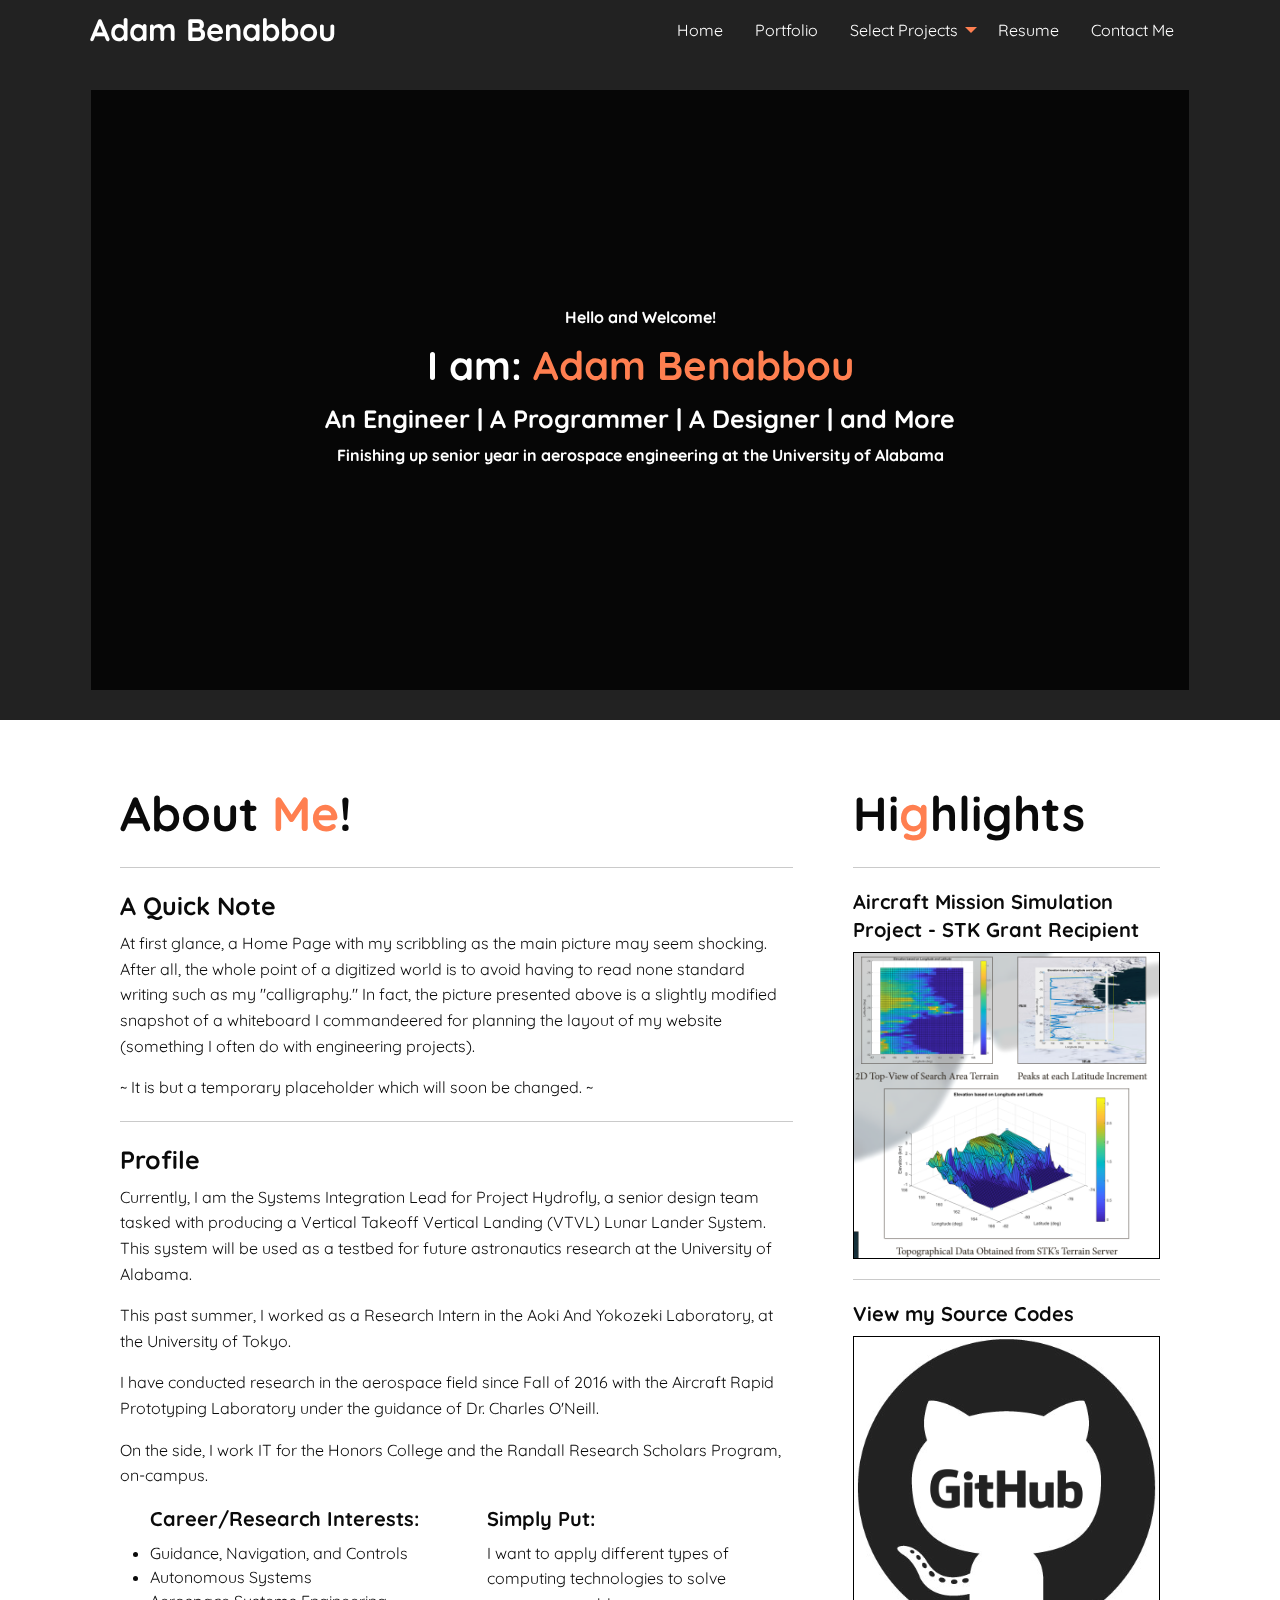
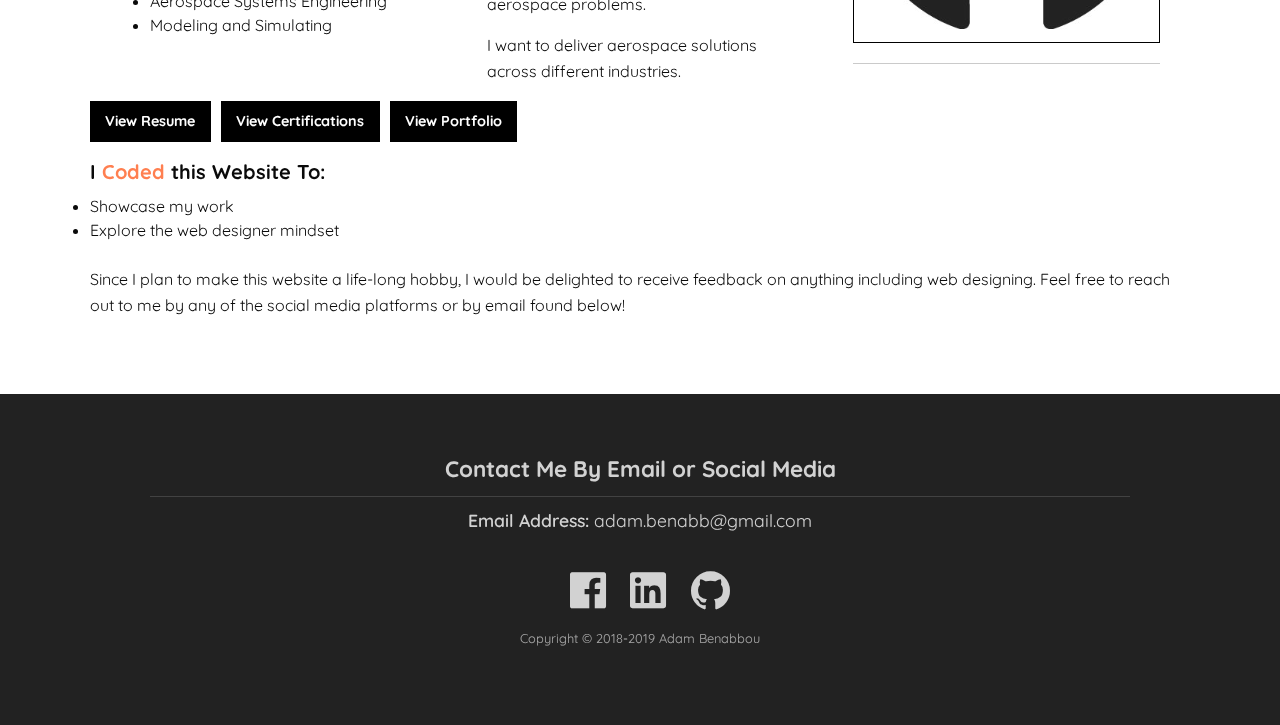
==== index.html @ 2b166dac "Update index.html" ====
<!doctype html>
<html class="no-js" lang="en" dir="ltr">
  <head>
    <meta charset="utf-8">
    <meta http-equiv="x-ua-compatible" content="ie=edge">
    <meta name="viewport" content="width=device-width, initial-scale=1.0">
	
	<meta name="description" content="Adam Benabbou's Personal Website adam-benabbou.com">
	<meta name="keywords" content="Aerospace, Engineering, Portfolio, Programming, Alabama, Tuscaloosa, Graduate">
	<meta name="author" content="Aerospace Engineering">
    <title>Adam Benabbou</title>
    <link href='https://fonts.googleapis.com/css?family=Quicksand' rel='stylesheet' type='text/css'>
    <link rel="stylesheet" type="text/css" href="foundation-icons/foundation-icons.css">
    <link rel="stylesheet" href="css/foundation.css">
    <link rel="stylesheet" href="css/app.css">

    <!-- Global site tag (gtag.js) - Google Analytics -->
    <script async src="https://www.googletagmanager.com/gtag/js?id=UA-131546509-1"></script>
    <script>
      window.dataLayer = window.dataLayer || [];
      function gtag(){dataLayer.push(arguments);}
      gtag('js', new Date());

      gtag('config', 'UA-131546509-1');
    </script>
  </head>
  
  <body>
    <div class="off-canvas-wrapper">
      <div class="off-canvas-wrapper-inner" data-off-canvas-wrapper>
      
        <div class="off-canvas position-left" id="mobile-menu" data-off-canvas>
          <p>Menu</p>
          <ul>
            <li><a href="index.html">Home</a></li>
            <!-- <li><a href="#">Blog</a></li> -->
            <li><a href="portfolio.html">Portfolio</a></li>
			<li><a href="projects.html">Select Project</a></li>
            <li><a href="Adam_Benabbou_Website.pdf">Resume</a></li>
            <li><a href="contact_me.html">Contact Me</a></li>  
          </ul>
        </div>
  
        <!-- Mobile Navigation -->
        
        <div class="off-canvas-content" data-off-canvas-content>
          <div class="title-bar grid-x show-for-small-only">
            <div class="title-bar-left">
              <button class="menu-icon" type="button" data-open="mobile-menu"></button>
              <span class="title-bar-title">Menu</span>
            </div>
          </div>
            
        <!-- Desktop Navigation -->
          <nav class="top-bar nav-desktop">
            <div class="wrap grid-x">
              <div class="top-bar-left">
                <h3 class="site-logo">Adam Benabbou</h3>
              </div>
              <div class="top-bar-right">
                <ul class="dropdown menu menu-desktop" data-dropdown-menu>
                  <li><a href="index.html">Home</a></li>
                  <!-- <li><a href="#">Blog</a></li> -->
                  <li><a href="portfolio.html">Portfolio</a></li>
                  <li><a href="projects.html">Select Projects</a>
                  <ul class="menu submenu">
	                     <li><a href="projects-STK.html">AGI EAP Competition</a></li>
	                     <li><a href="projects-TodaiResearch.html">Research in Tokyo</a></li>
                       <li><a href="projects.html">See More </a><li>
	                </ul>
                  </li>
                  <li><a href="Adam_Benabbou_Website.pdf">Resume</a></li>
                  <li><a href="contact_me.html">Contact Me</a></li>  
                </ul>
              </div>
            </div>  
          </nav>
          
          <!-- Hero Section -->
          
          <section class="hero">
            <div class="top-layer">
            <div class="wrap grid-x">
            

              <div class="cell"> <!-- I had to put the buttons in a div since they would go on the side of the paragraph -->
                <div style="background-color:rgba(0,0,0,0.8); min-height:100%; width:100%;">
                  <div class="display-table" style="height:600px; width:100%;">
                  <div class="va-align">
                  <h6>Hello and Welcome!</h6>
                  <h2>I am: <span> Adam Benabbou </span> </h2>
                <h4> <a href="projects.html">An Engineer</a> | <a href="https://github.com/AdamBen7">A Programmer</a> | <a href="portfolio.html">A Designer</a> | and <a href="#temporarymore">More</a> </h4>
                <h6> Finishing up senior year in aerospace engineering at the University of Alabama</h6>
                  </div>
                  </div>
                </div>
              <!--
                <a href="#" class="button">Learn More </a>
                <a href="#" class="button success">Contact Me </a>
                -->
              </div>
            </div>
            </div>
          </section> <!-- Hero is a made-up class -->
          
          <!-- Main Content -->
          <section class="main">
            <div class="wrap grid-x">
              <div class="cell small-12 medium-8">
                <h1> About <span>Me</span>!</h1>
                <hr>
                <h4> A Quick Note </h4>
                <p>At first glance, a Home Page with my scribbling as the main picture may seem shocking.
                After all, the whole point of a digitized world is to avoid having to read none standard 
                writing such as my "calligraphy." In fact, the picture presented above is a slightly 
                modified snapshot of a whiteboard I commandeered for planning the layout of my 
                website (something I often do with engineering projects).</p>
                <p> ~ It is but a temporary placeholder which will soon be changed. ~ </p>
                <hr>
                <h4>Profile </h4>
                <p>Currently, I am the Systems Integration Lead for Project Hydrofly, a senior design team tasked with 
                  producing a Vertical Takeoff Vertical Landing (VTVL) Lunar Lander System. This system will be used as a testbed for 
                  future astronautics research at the University of Alabama. </p>
                <p> This past summer, I worked as a Research Intern in the Aoki And Yokozeki Laboratory, at the University of Tokyo.</p>
                <p>I have conducted research in the aerospace field since Fall of 2016 with the Aircraft Rapid Prototyping Laboratory
                under the guidance of Dr. Charles O'Neill. </p>  
                <p>On the side, I work IT for the Honors College and the Randall Research Scholars Program, on-campus. </p>  
                
                <div class="grid-x">
                  <div class="cell medium-6">
                  <h5>Career/Research Interests:</h5>
                  <li> Guidance, Navigation, and Controls</li>
                  <li> Autonomous Systems</li>
                  <li> Aerospace Systems Engineering</li>
                  <li> Modeling and Simulating</li>
                  </div>
                
                  <div class="cell medium-6">
                    <h5>Simply Put:</h5>
                    <p> I want to apply different types of computing technologies to solve aerospace problems.</p>
                    <p> I want to deliver aerospace solutions across different industries.</p>
                  </div>
                </div>
              </div>
              <div class="cell small-12 medium-4">
                <h1>Hi<span>g</span>hlights</h1>
                <hr>
                <h5>Aircraft Mission Simulation Project - STK Grant Recipient </h5>
                <a href="projects-STK.html"><img src="img/stk_project.png"></img></a>
                <hr>
                <h5>View my Source Codes</h5>
                <a href="https://github.com/AdamBen7"><img src="img/github.png"></img></a>
                <hr>
              </div>
            </div>
            
            <div class="wrap grid-x">
              </br>
              <a class="button" href="Adam_Benabbou_Website.pdf">View Resume </a>
              <a class="button" href="certifications.html">View Certifications </a>
              <a class="button" href="portfolio.html">View Portfolio </a>
              <!-- <a class="button" href="#">View Honors/Awards </a> -->
            </div>
            <div class="wrap">
              <h5>I <span>Coded </span> this Website To: </h5>
              <li> Showcase my work</li>
              <li> Explore the web designer mindset</li>
              <p></br>Since I plan to make this website a life-long hobby, I would be delighted to receive feedback on anything including 
              web designing. Feel free to reach out to me by any of the social media platforms or by email found below! </p>
            </div>
          </section>
          
          
          <!-- Footer Section -->
          <footer class="wrap">
            <div class="wrap" id="temporarymore">
              <h4> Contact Me By Email or Social Media</h4>
              <hr>
              <a href="mailto:adam.benabb@gmail.com"><span> Email Address: </span>adam.benabb@gmail.com</a>
            </div>	

                <div class="footer-social">
                    <a href="https://www.facebook.com/adam.benabbou"><i class="fi fi-social-facebook"></i></a>
                    <a href="https://www.linkedin.com/in/adambenabbou/"><i class="fi fi-social-linkedin"></i> </a>
                    <a href="https://github.com/AdamBen7"><i class="fi fi-social-github"></i></a>
                </div>
                <div><p>Copyright © 2018-2019 Adam Benabbou</p></div>

          </footer>
        </div>
      </div>
    </div>
    <script src="js/vendor/jquery.js"></script>
    <script src="js/vendor/what-input.js"></script>
    <script src="js/vendor/foundation.js"></script>
    <script src="js/app.js"></script>
  </body>
</html>
---- css/app.css ----
/* General */
* {
  outline: none;
  font-family: Quicksand;

}
h1, h2, h3, h4, h5, h6 {
    font-family: Quicksand;
}
img {
   border:1px solid black;
}
a img {
   border:1px solid black;
}
html {
  scroll-behavior: smooth;
}

.main .projects img{
   border:1px solid black;
}

.button{
  background-color:black;
  color:white;
  font-weight:bold;
  margin-right:10px;
}
.button:hover{
  background-color:black;
  color: #FF7F50;
  font-weight:bold;
}

.dropdown.menu > li.is-dropdown-submenu-parent > a{
  border-color: #FF7F50 transparent transparent;
  color: white;
}
.dropdown.menu > li.is-dropdown-submenu-parent > a:hover{
  border-color: #FF7F50 transparent transparent;
  color: white;
}
.dropdown.menu > li.is-dropdown-submenu-parent > a::after{
  border-color: #FF7F50 transparent transparent;
  color: #FF7F50;
}

.wrap {
  width: 90%; 
  max-width: 1100px;
  margin: 0 auto; /*autocenters*/
  
}

.off-canvas-wrapper{
  background-color: #222;
}

.display-table{
  display:table;
}
.va-align {
  display: table-cell;
  vertical-align: middle;
}

/* Added this whole place*/
.submenu li{
	background-color:#222;
	color: rgba(255,255,255,0.6);	
}

.is-dropdown-submenu {
	border: 0;
}

.dropdown.menu > li > a {
padding-bottom: 0;	
padding-top:0;
}

.dropdown .is-dropdown-submenu a{
	padding: 0;
	display:block;
}
/*up to here*/

/* Nav - Mobile*/
.title-bar {
  background-color:#222;
  height: 60px;
}

#mobile-menu {
  background-color:#222;
  padding: 10px;
}

#mobile-menu li {
  list-style: none;
}

#mobile-menu a{
  color: rgba(255,255,255,0.6);
  font-weight: bold;
  line-height:2;
}
#mobile-menu a:hover{
  color: rgba(255,255,255,0.8);
  font-weight: bold;
  line-height:2;
}

/* Nav - Desktop */
.nav-desktop{
    background-color:#222;
    min-height: 60px;
    padding: 0;
    /*background-image: url("../img/cfpattern.png");*/
}
.nav-desktop h3{
  margin:0;
}

.site-logo {
  color:white;
  line-height:60px;
}

.nav-desktop .menu-desktop{
  line-height:60px;
  background-color: transparent;
}

.nav-desktop a {
  display: inline-block;
  line-height:60px;
  padding-top: 0;
  padding-bottom:0;
  color: white;
}

.nav-desktop a:hover{
  background-color: rgba(255,255,255, 0.15);
  text-decoration: underline;
}


/*If Clicking action's state gets annoying with hover*/
.nav-desktop .menu a:active{
  border-left: solid 1px;
  border-right: solid 1px;
}


/* Hero */
.hero {
  background: url("../img/WhiteboardWebsitev2.png") no-repeat center center;
  -webkit-background-size: cover;
  -moz-background-size:cover;
  -o-background-size: cover;
  min-height: 600px;
  color: #fff;
  padding:30px;
  text-align: center;
  background-position: bottom center;
  background-attachment:fixed;
}

.hero h1,
.hero p{
  color: rgba(255,255,255, 1);
  max-width:70%;
  background-color: rgba(0,0,0,0.5)
}

.hero a{
  color: rgba(255,255,255, 1);
}
.hero a:hover{
  color: #FF7F50;
  text-decoration:underline;
}
.hero span{
  color:#FF7F50;
  font-weight: bold;
}

/* Main Section*/
.main{
    padding: 60px 0px;
    background-color: rgba(255,255,255,1);
}
.main .cell{
 padding: 0px 30px; 
}

.main h1, h2, h3, h4, h5, h6 {
  font-weight: bold;
}
.main span{
  color: #FF7F50;
}

/* Footer */
footer { 
  background-color: #222;
  padding: 60px 0px;
  text-align:center;

}

footer h4{
  color: rgba(255, 255, 255, .8);
  font-size: 1.4em;
}
footer hr{
  border-color: rgba(255, 255, 255, .15);
  margin: 10px 5px;
}
footer a{
  color: rgba(255, 255, 255, .8);
  font-size: 1.1em;
  display:inline;
}
footer p{
  display: block; /*each anchor takes a full row */
  color: rgba(255, 255, 255, .6);
  font-size: .8em;
}
footer a span{ /*Reason why we used span*/
  font-weight: 600;
  color: rgba(255, 255, 255, .8);
  font-size:1em;
}

footer a:hover{
  color: #FF7F50;
}

.footer-social {
text-align:center; /*added recently */
padding-top: 20px;
}

.footer-social i {
    color: rgba(255, 255, 255, .8);
    margin-left: 20px;
    font-size: 50px;
}

.footer-social i:hover {
    color: #FF7F50;;
}



/* Media Query */

@media(max-width: 639px){
  .nav-desktop{
    display:none;
  }
}

@media(max-width: 875px){
  .hero h1,
  .hero p{
    width: 100%;
  }
}
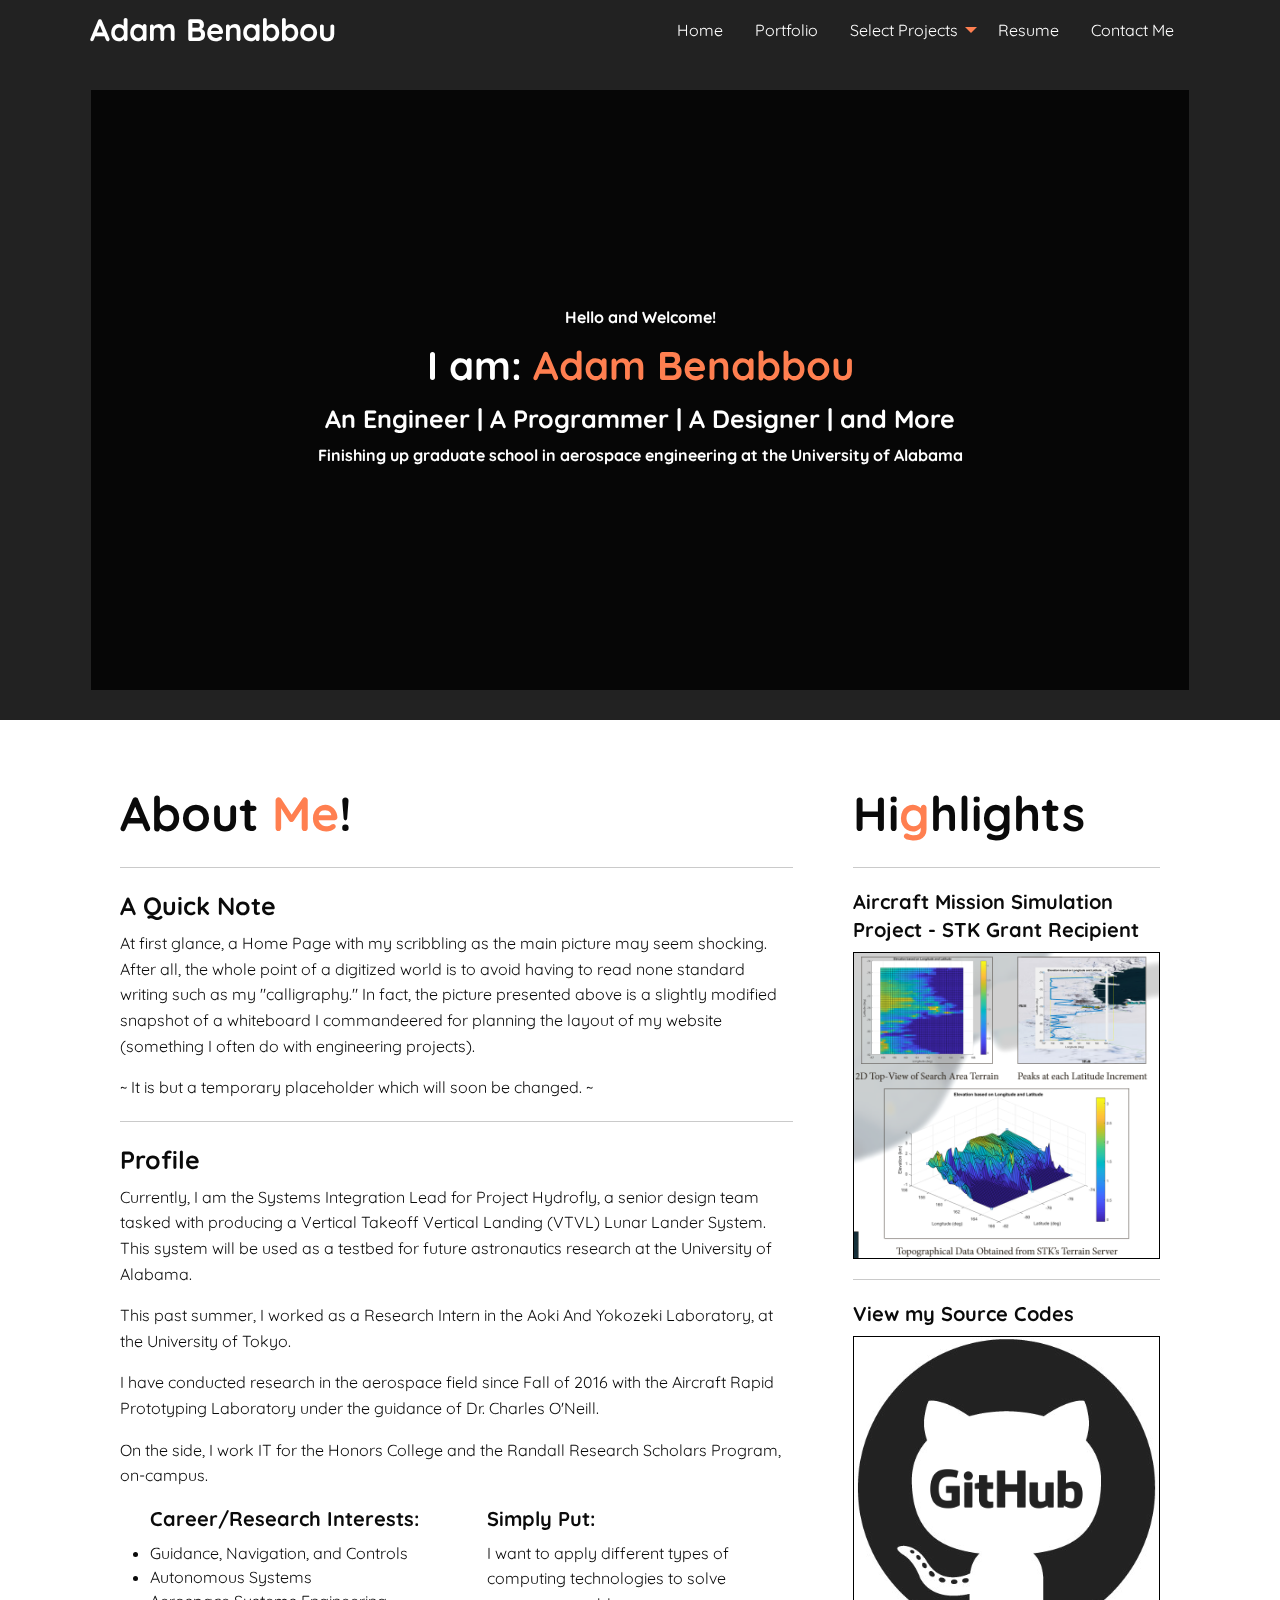
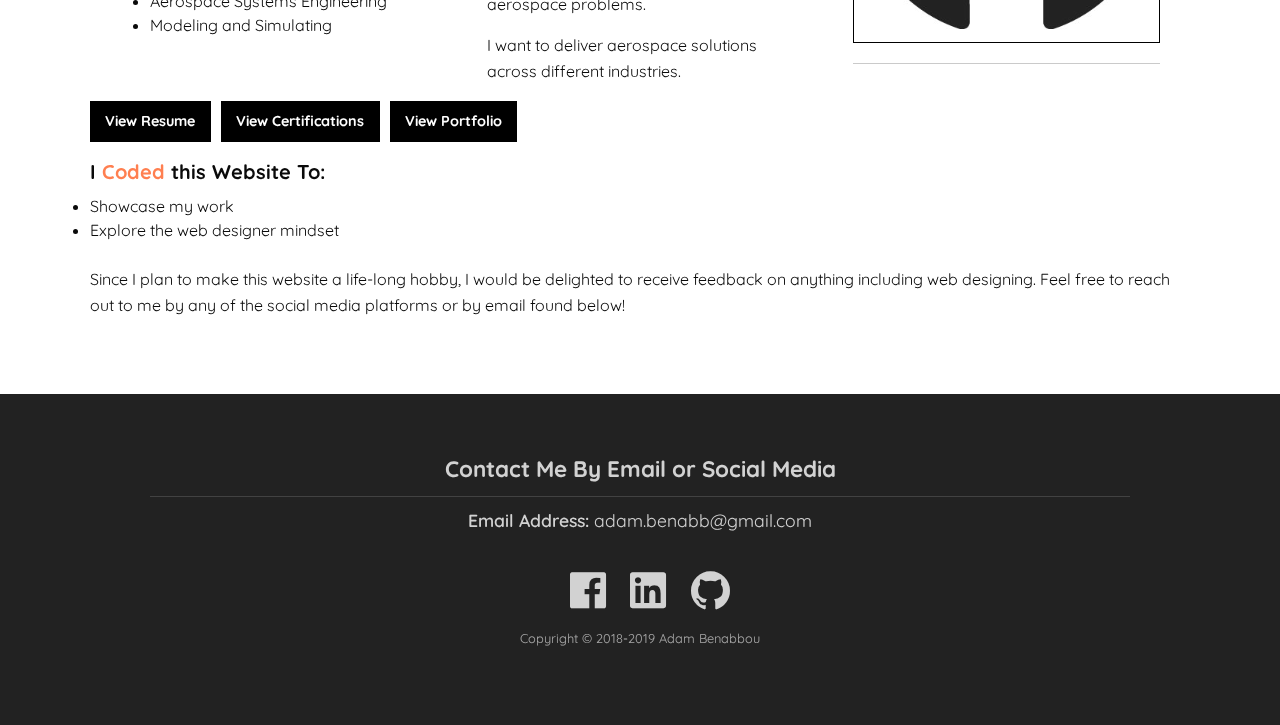
==== commit 172c2f09: "Updated Resume" ====
--- a/index.html
+++ b/index.html
@@ -90,7 +90,7 @@
                   <h6>Hello and Welcome!</h6>
                   <h2>I am: <span> Adam Benabbou </span> </h2>
                 <h4> <a href="projects.html">An Engineer</a> | <a href="https://github.com/AdamBen7">A Programmer</a> | <a href="portfolio.html">A Designer</a> | and <a href="#temporarymore">More</a> </h4>
-                <h6> Finishing up senior year in aerospace engineering at the University of Alabama</h6>
+                <h6> Finishing up graduate school in aerospace engineering at the University of Alabama</h6>
                   </div>
                   </div>
                 </div>
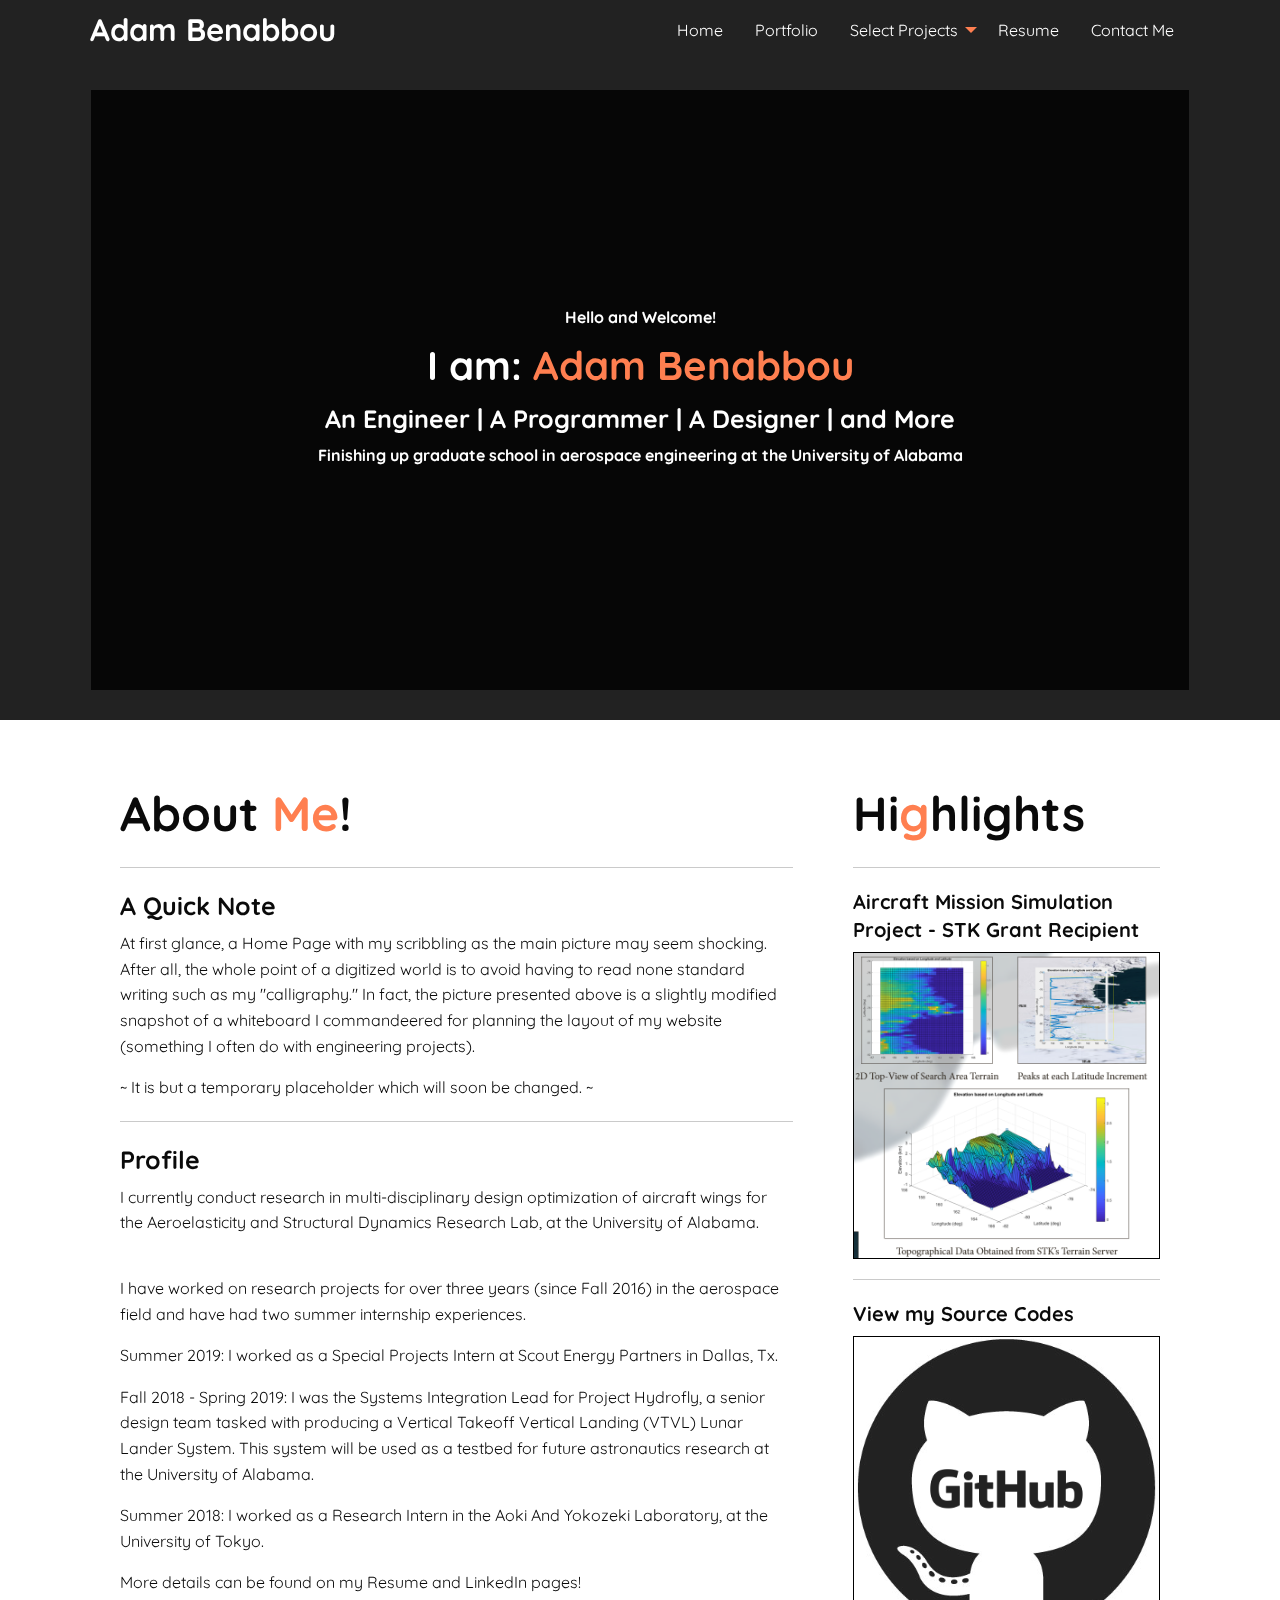
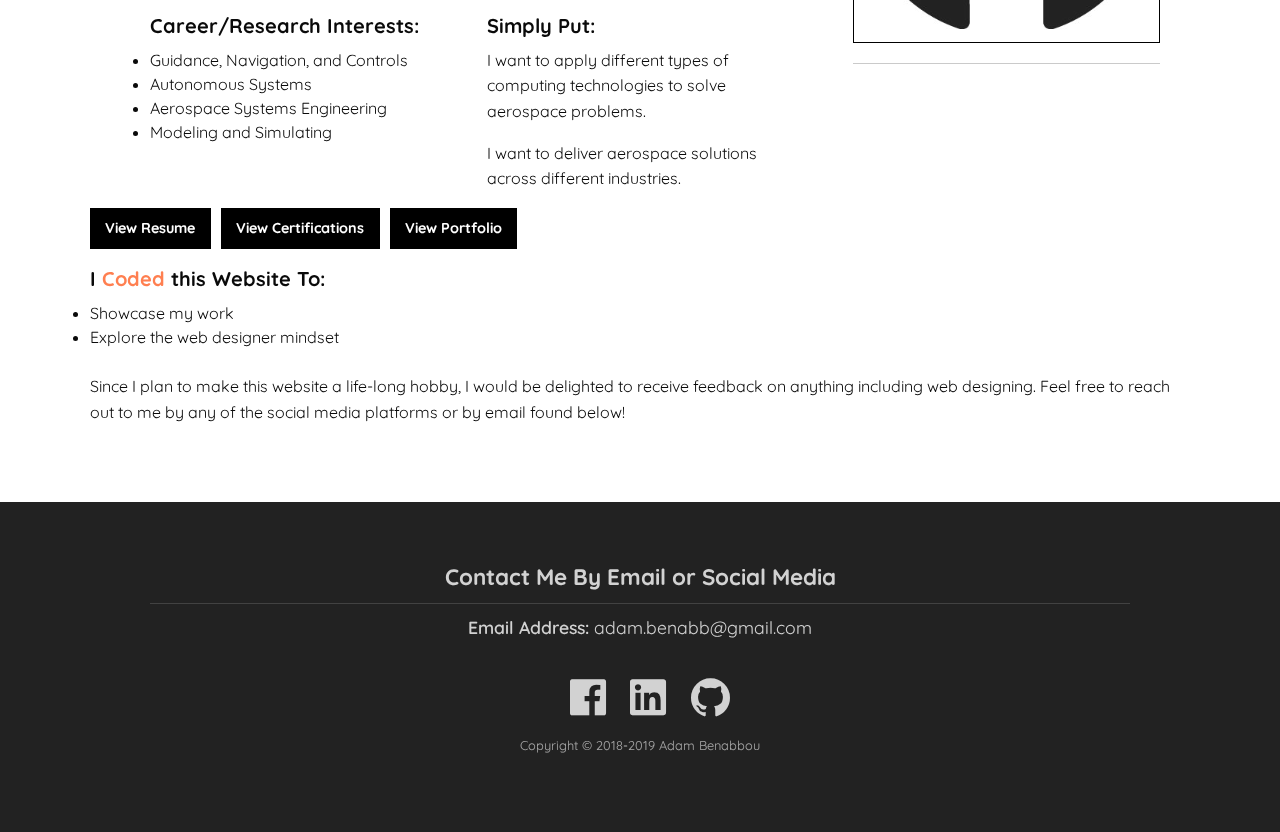
==== commit b5eaca7d: "Update index.html" ====
--- a/index.html
+++ b/index.html
@@ -118,13 +118,16 @@
                 <p> ~ It is but a temporary placeholder which will soon be changed. ~ </p>
                 <hr>
                 <h4>Profile </h4>
-                <p>Currently, I am the Systems Integration Lead for Project Hydrofly, a senior design team tasked with 
+				<p>I currently conduct research in multi-disciplinary design optimization of aircraft wings for the Aeroelasticity and Structural Dynamics Research Lab, 
+				at the University of Alabama.</p>
+				</br>
+				<p>I have worked on research projects for over three years (since Fall 2016) in the aerospace field and have had two summer internship experiences.</p>
+				<p>Summer 2019: I worked as a Special Projects Intern at Scout Energy Partners in Dallas, Tx. </p>
+                <p>Fall 2018 - Spring 2019: I was the Systems Integration Lead for Project Hydrofly, a senior design team tasked with 
                   producing a Vertical Takeoff Vertical Landing (VTVL) Lunar Lander System. This system will be used as a testbed for 
                   future astronautics research at the University of Alabama. </p>
-                <p> This past summer, I worked as a Research Intern in the Aoki And Yokozeki Laboratory, at the University of Tokyo.</p>
-                <p>I have conducted research in the aerospace field since Fall of 2016 with the Aircraft Rapid Prototyping Laboratory
-                under the guidance of Dr. Charles O'Neill. </p>  
-                <p>On the side, I work IT for the Honors College and the Randall Research Scholars Program, on-campus. </p>  
+                <p> Summer 2018: I worked as a Research Intern in the Aoki And Yokozeki Laboratory, at the University of Tokyo.</p>
+                <p>More details can be found on my Resume and LinkedIn pages!</p>  
                 
                 <div class="grid-x">
                   <div class="cell medium-6">
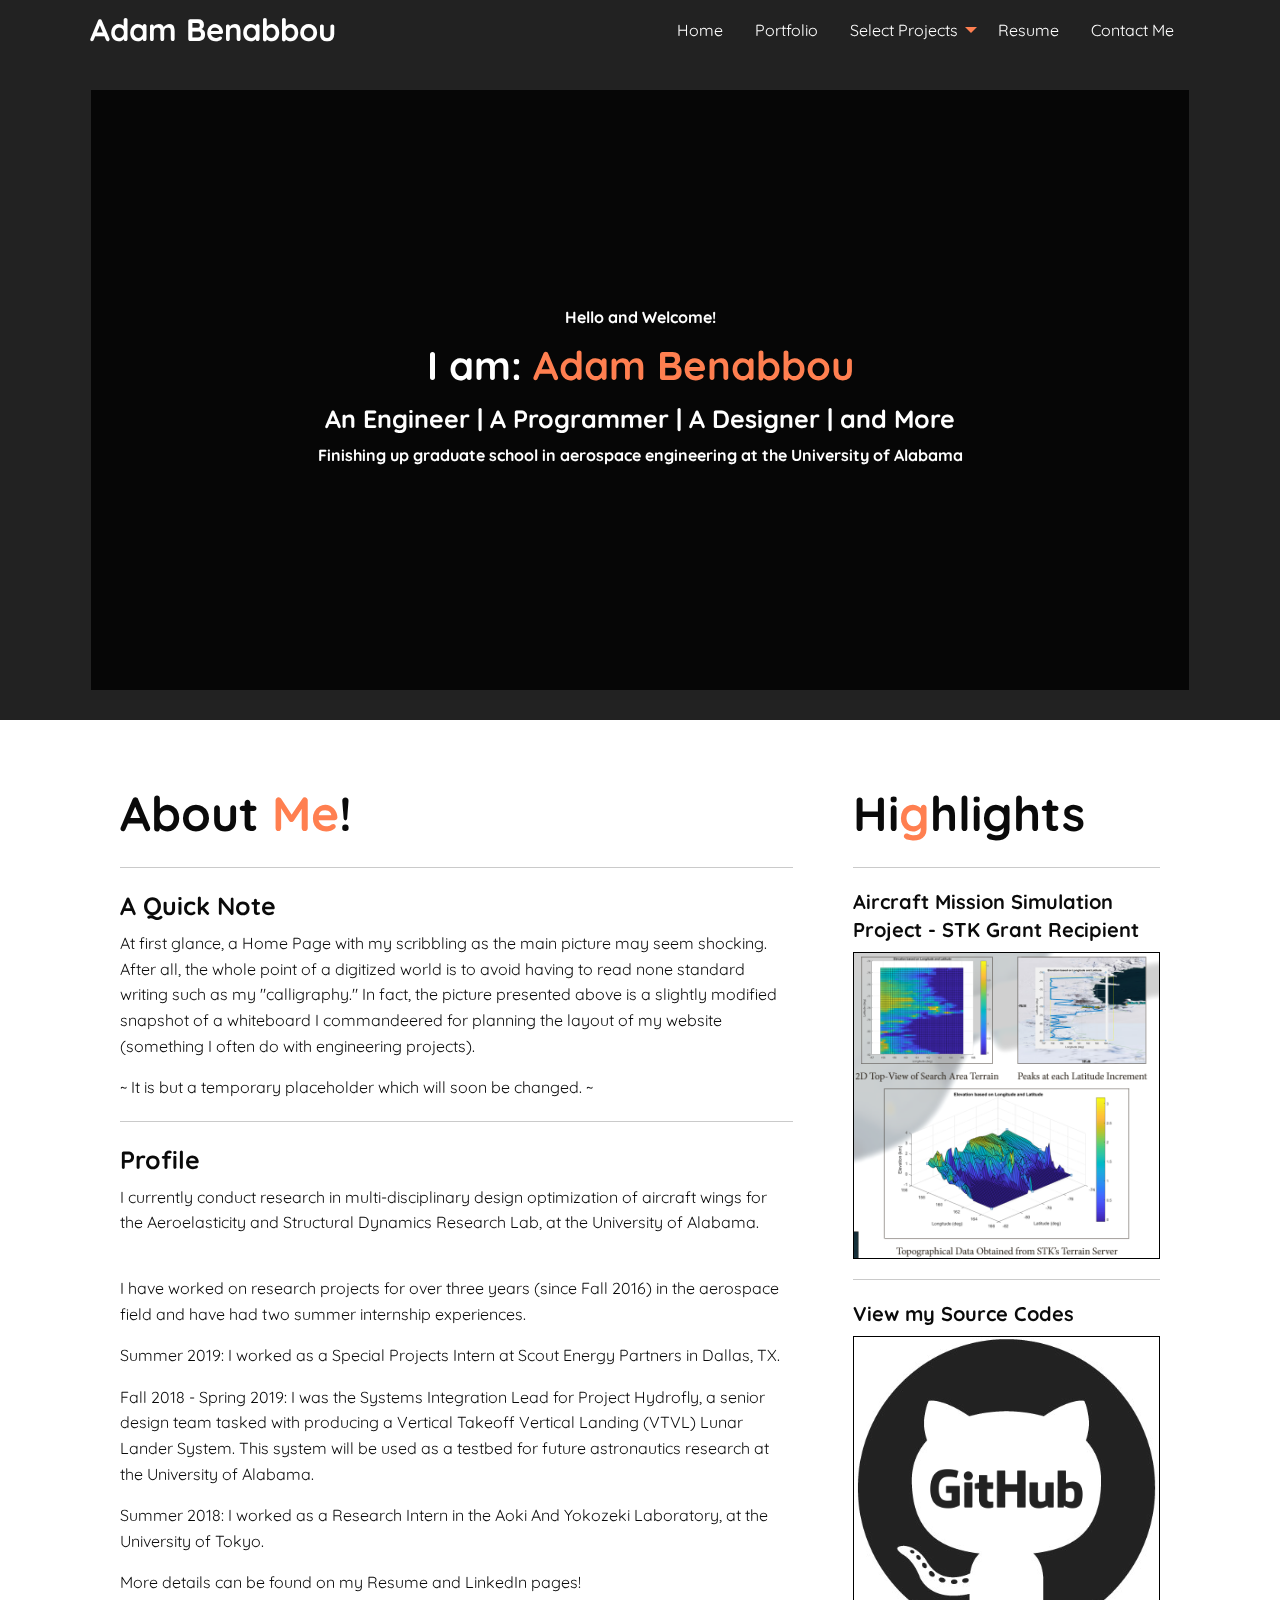
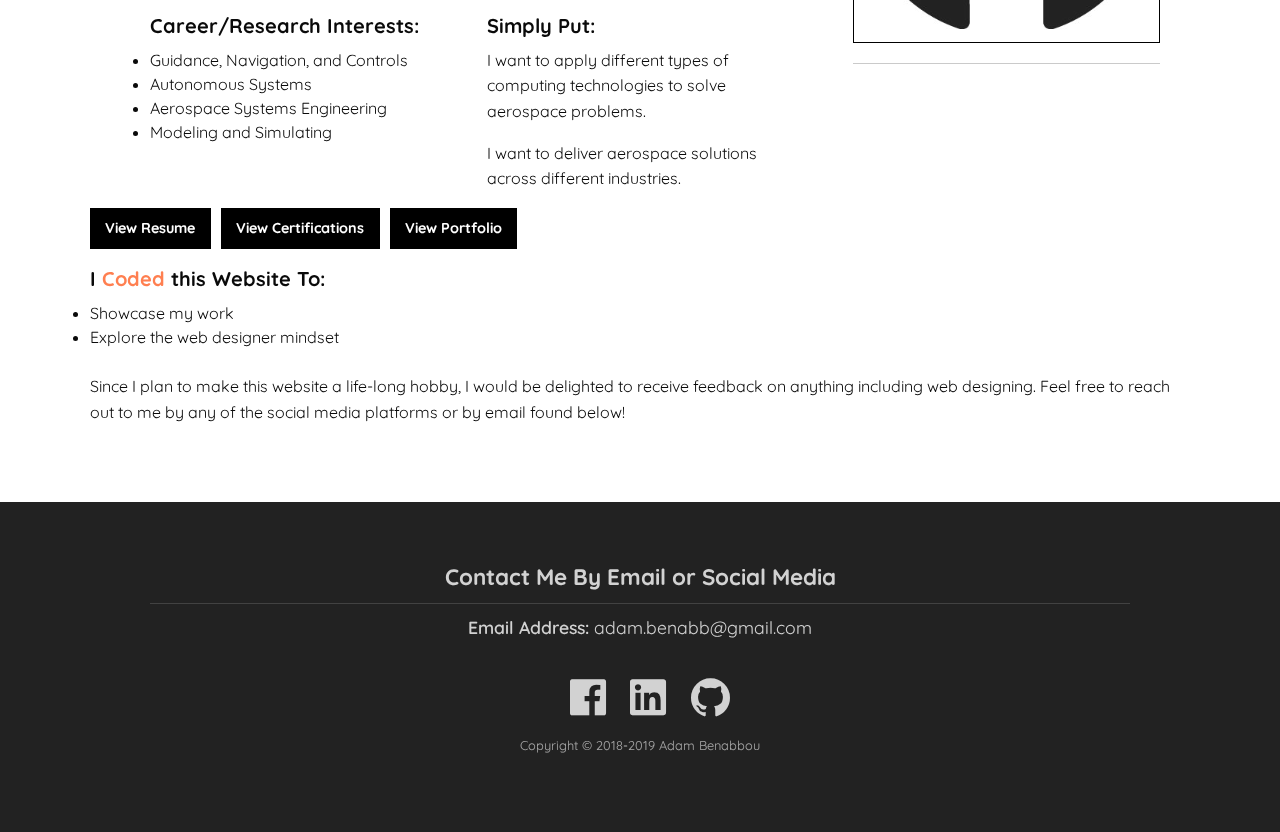
==== commit 96f34718: "Update index.html" ====
--- a/index.html
+++ b/index.html
@@ -122,7 +122,7 @@
 				at the University of Alabama.</p>
 				</br>
 				<p>I have worked on research projects for over three years (since Fall 2016) in the aerospace field and have had two summer internship experiences.</p>
-				<p>Summer 2019: I worked as a Special Projects Intern at Scout Energy Partners in Dallas, Tx. </p>
+				<p>Summer 2019: I worked as a Special Projects Intern at Scout Energy Partners in Dallas, TX. </p>
                 <p>Fall 2018 - Spring 2019: I was the Systems Integration Lead for Project Hydrofly, a senior design team tasked with 
                   producing a Vertical Takeoff Vertical Landing (VTVL) Lunar Lander System. This system will be used as a testbed for 
                   future astronautics research at the University of Alabama. </p>
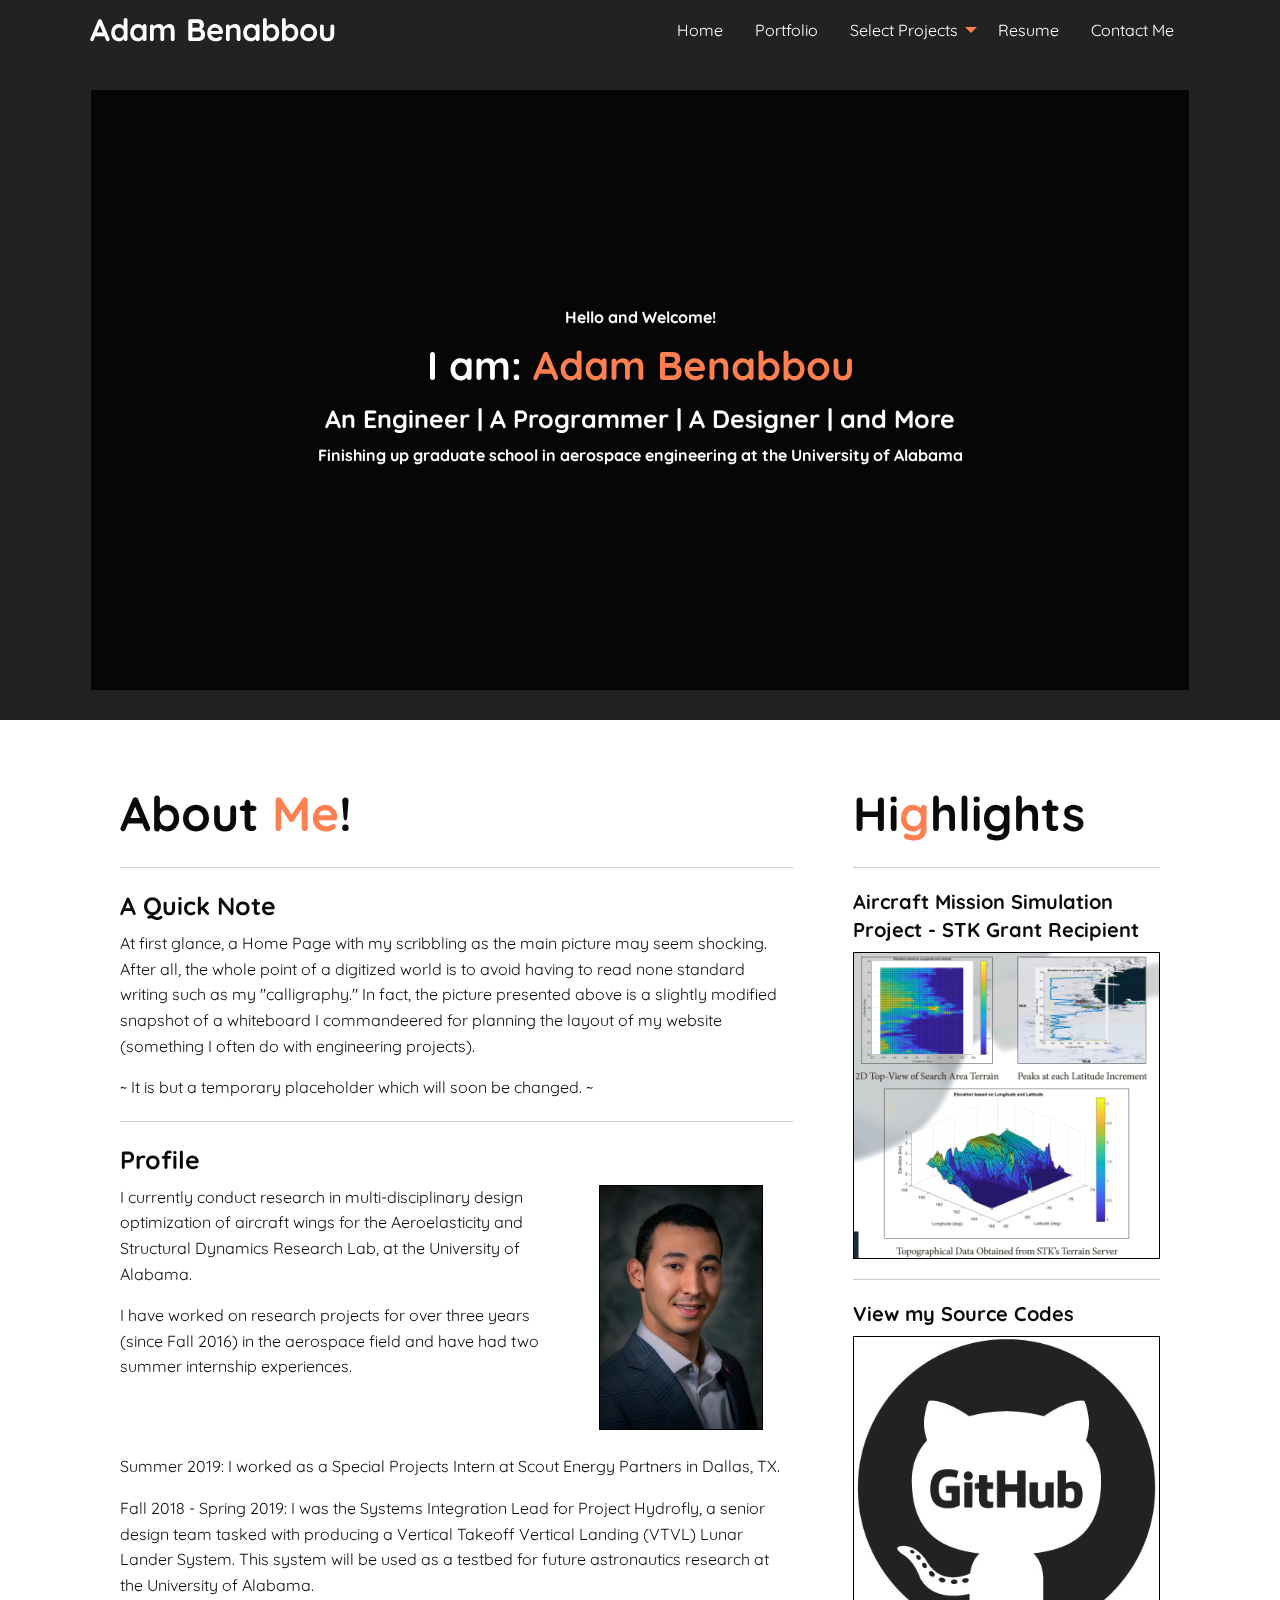
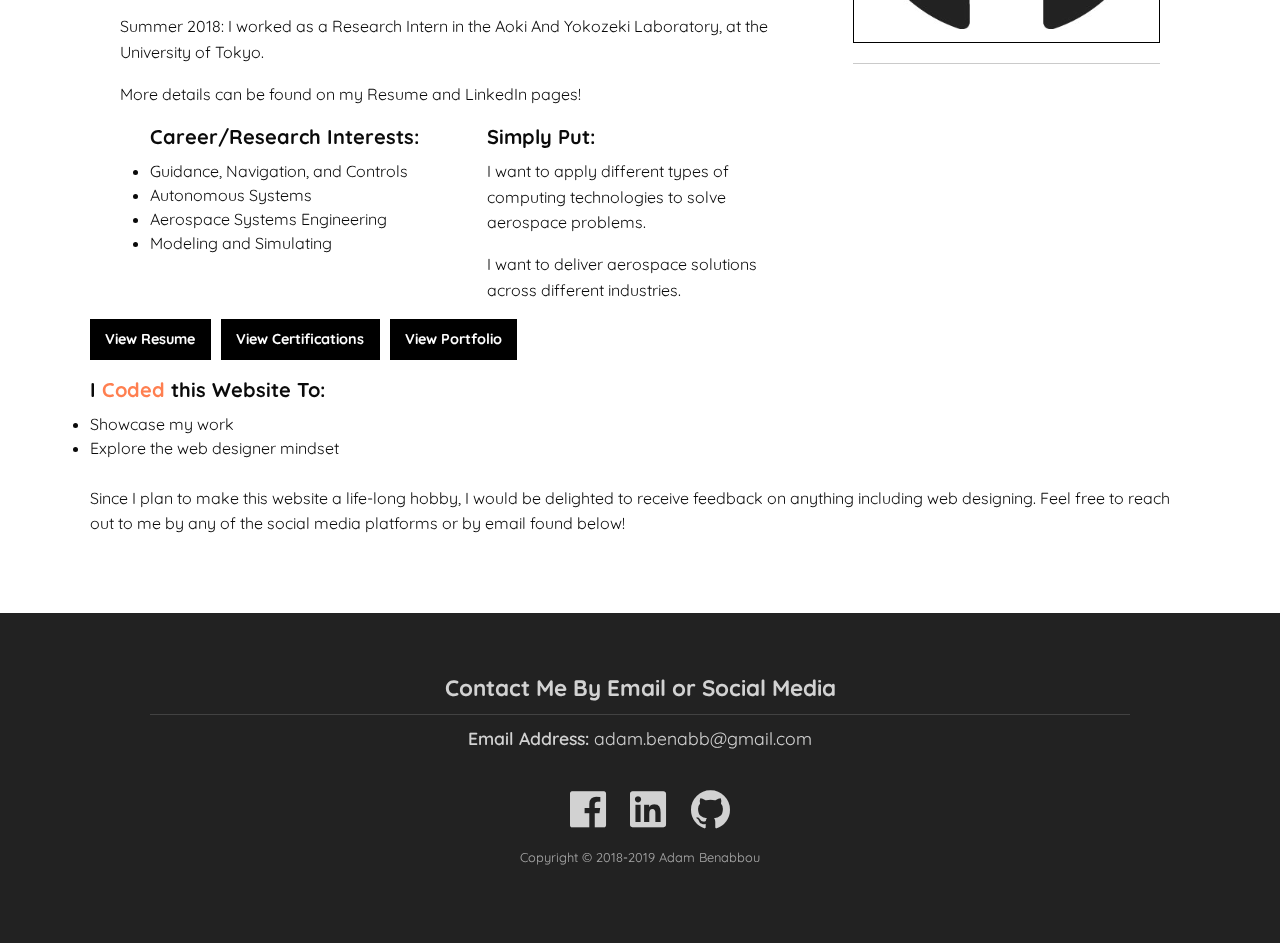
==== commit 087bc43d: "Update Index and Resume" ====
--- a/index.html
+++ b/index.html
@@ -117,18 +117,28 @@
                 website (something I often do with engineering projects).</p>
                 <p> ~ It is but a temporary placeholder which will soon be changed. ~ </p>
                 <hr>
-                <h4>Profile </h4>
-				<p>I currently conduct research in multi-disciplinary design optimization of aircraft wings for the Aeroelasticity and Structural Dynamics Research Lab, 
-				at the University of Alabama.</p>
+				<h4>Profile </h4>
+				<div class="grid-x">
+					<div class="cell medium-8" style="padding: 0">
+						<p>I currently conduct research in multi-disciplinary design optimization of aircraft wings for the Aeroelasticity and Structural Dynamics Research Lab, 
+						at the University of Alabama.</p>
+						<p>I have worked on research projects for over three years (since Fall 2016) in the aerospace field and have had two summer internship experiences.</p>
+					</div>
+					<div class="cell medium-4">
+						<img src="img/Professional_Headshot_2019.jpg"/>
+					</div>
+				</div>
 				</br>
-				<p>I have worked on research projects for over three years (since Fall 2016) in the aerospace field and have had two summer internship experiences.</p>
-				<p>Summer 2019: I worked as a Special Projects Intern at Scout Energy Partners in Dallas, TX. </p>
-                <p>Fall 2018 - Spring 2019: I was the Systems Integration Lead for Project Hydrofly, a senior design team tasked with 
-                  producing a Vertical Takeoff Vertical Landing (VTVL) Lunar Lander System. This system will be used as a testbed for 
-                  future astronautics research at the University of Alabama. </p>
-                <p> Summer 2018: I worked as a Research Intern in the Aoki And Yokozeki Laboratory, at the University of Tokyo.</p>
-                <p>More details can be found on my Resume and LinkedIn pages!</p>  
-                
+				<div class="grid-x">
+				    <div class="cell" style="padding: 0">
+						<p>Summer 2019: I worked as a Special Projects Intern at Scout Energy Partners in Dallas, TX. </p>
+						<p>Fall 2018 - Spring 2019: I was the Systems Integration Lead for Project Hydrofly, a senior design team tasked with 
+						  producing a Vertical Takeoff Vertical Landing (VTVL) Lunar Lander System. This system will be used as a testbed for 
+						  future astronautics research at the University of Alabama. </p>
+						<p> Summer 2018: I worked as a Research Intern in the Aoki And Yokozeki Laboratory, at the University of Tokyo.</p>
+						<p>More details can be found on my Resume and LinkedIn pages!</p>  
+					</div>
+				</div>
                 <div class="grid-x">
                   <div class="cell medium-6">
                   <h5>Career/Research Interests:</h5>
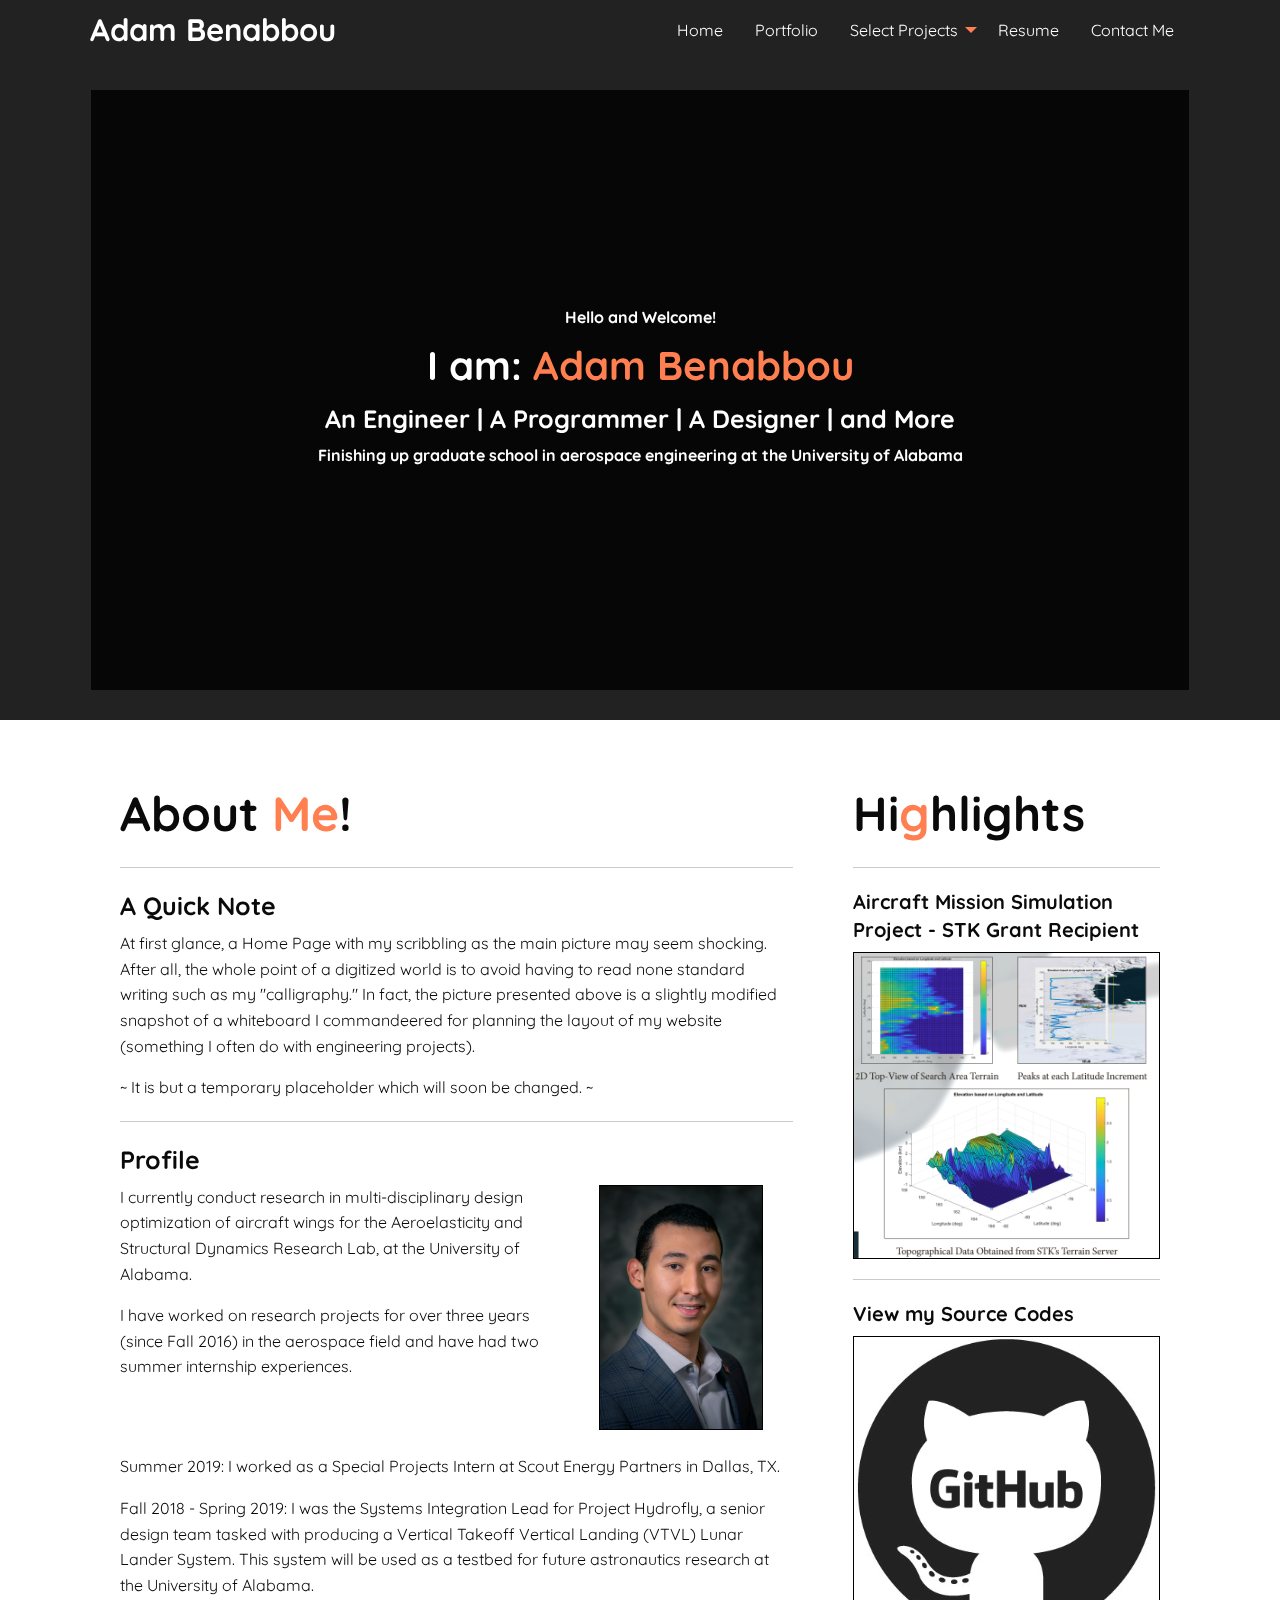
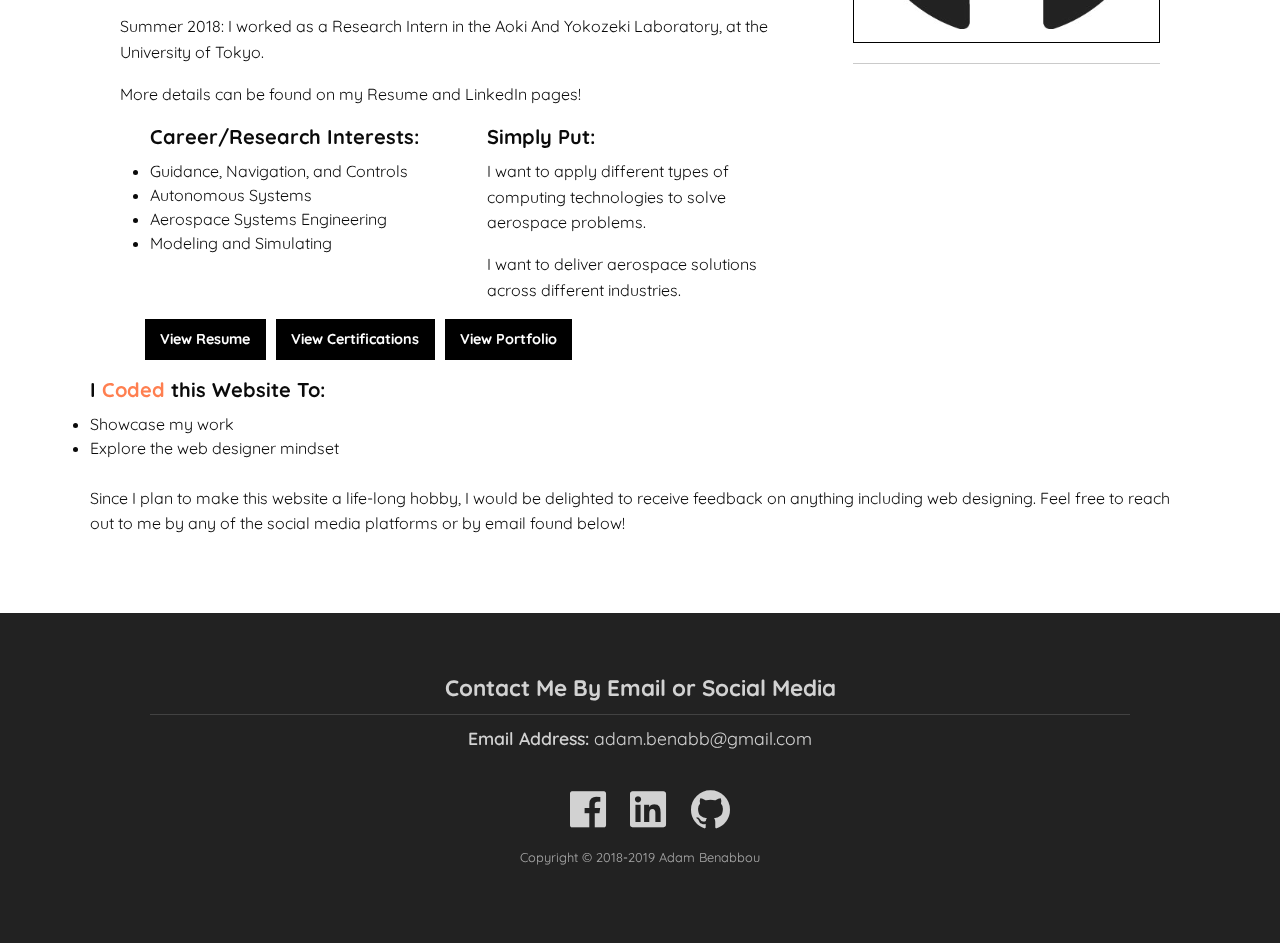
==== commit fba16a7a: "Updated picture." ====
--- a/index.html
+++ b/index.html
@@ -165,16 +165,16 @@
                 <a href="https://github.com/AdamBen7"><img src="img/github.png"></img></a>
                 <hr>
               </div>
-            </div>
-            
-            <div class="wrap grid-x">
-              </br>
+			  </br>
+            </div>
+
+            <div class="wrap">
+			<div class="wrap grid-x">
               <a class="button" href="Adam_Benabbou_Website.pdf">View Resume </a>
               <a class="button" href="certifications.html">View Certifications </a>
               <a class="button" href="portfolio.html">View Portfolio </a>
               <!-- <a class="button" href="#">View Honors/Awards </a> -->
             </div>
-            <div class="wrap">
               <h5>I <span>Coded </span> this Website To: </h5>
               <li> Showcase my work</li>
               <li> Explore the web designer mindset</li>
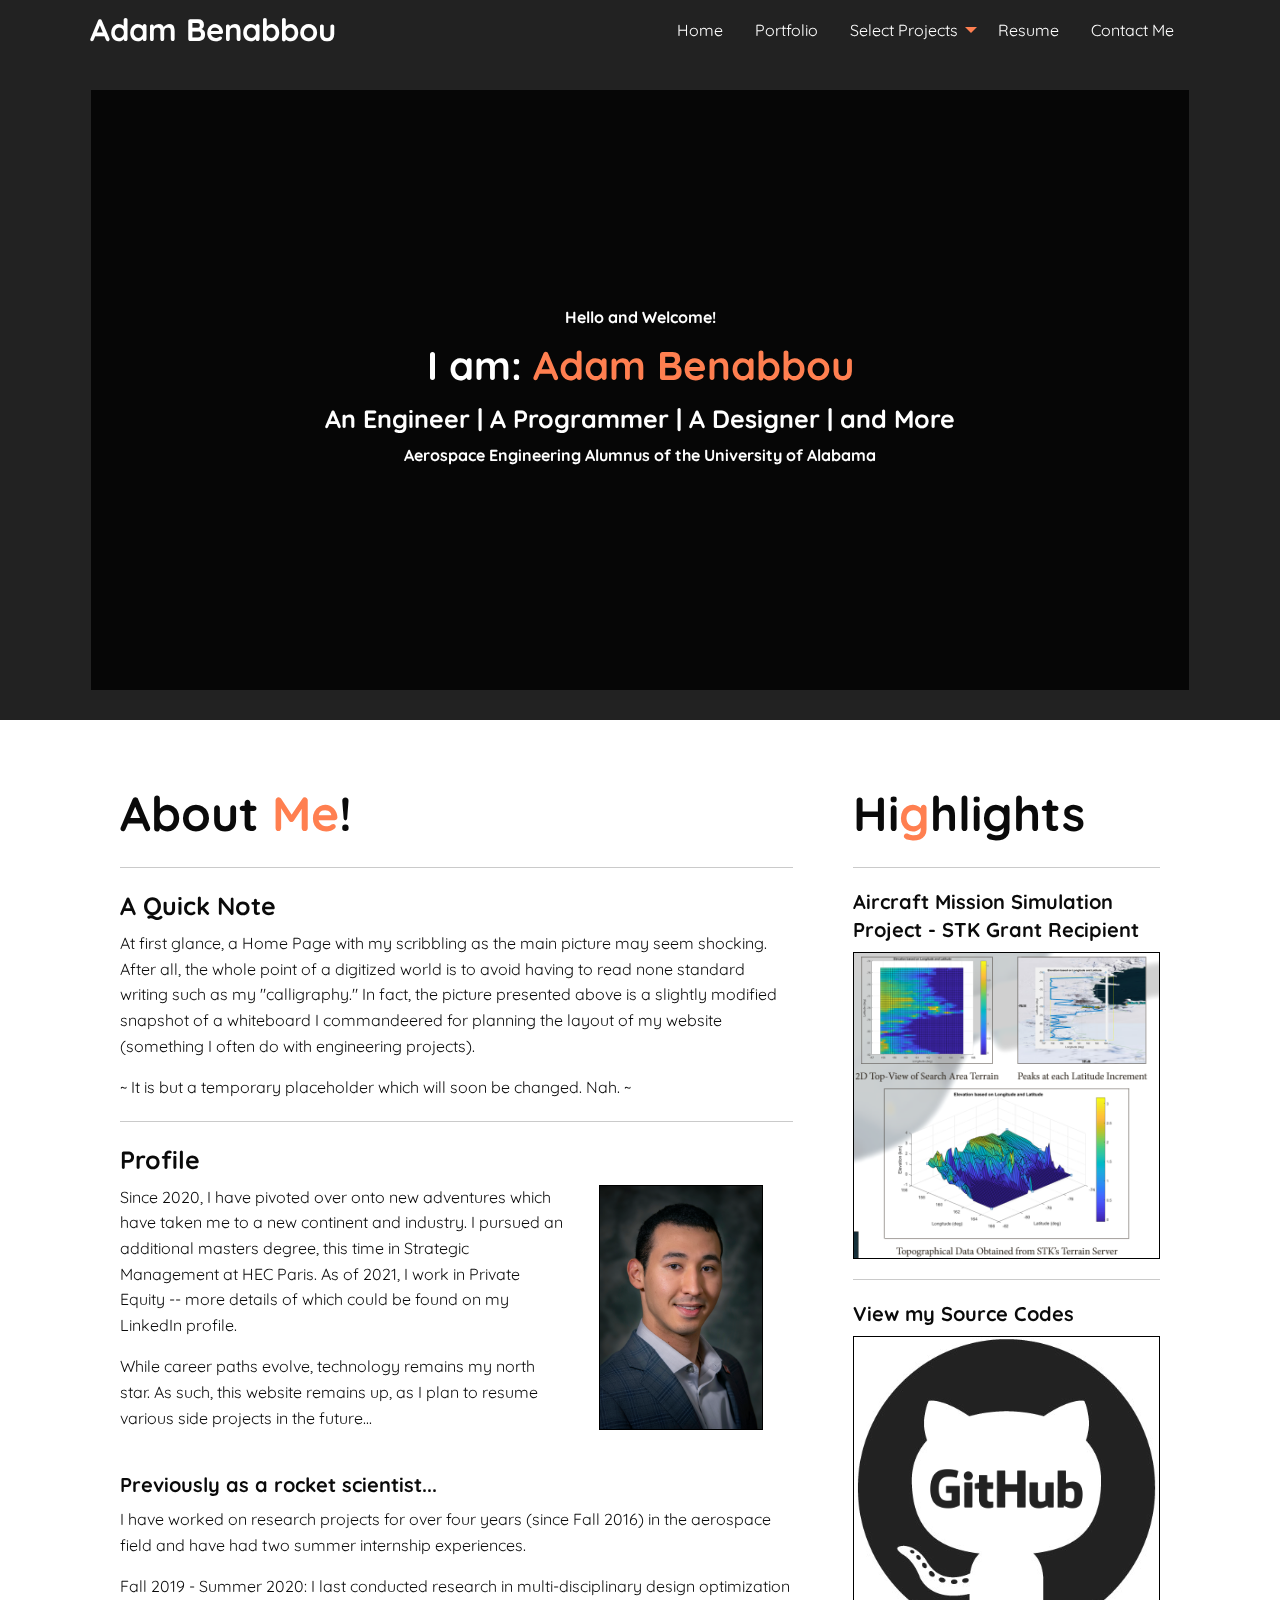
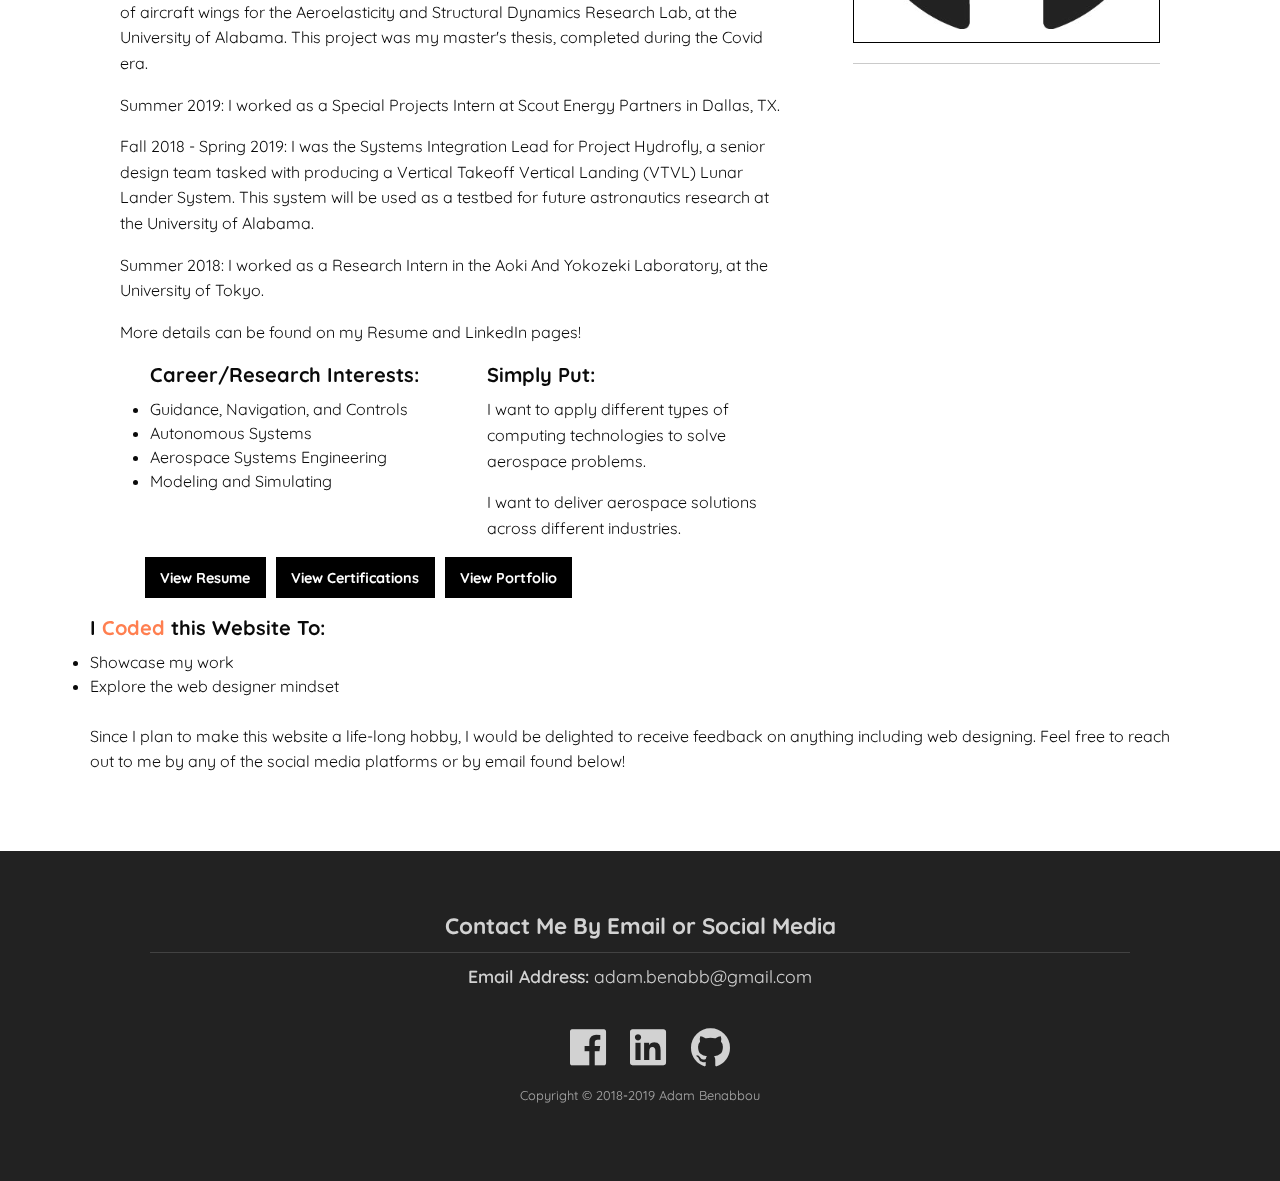
==== commit e74d58f3: "2022 Update" ====
--- a/index.html
+++ b/index.html
@@ -90,7 +90,7 @@
                   <h6>Hello and Welcome!</h6>
                   <h2>I am: <span> Adam Benabbou </span> </h2>
                 <h4> <a href="projects.html">An Engineer</a> | <a href="https://github.com/AdamBen7">A Programmer</a> | <a href="portfolio.html">A Designer</a> | and <a href="#temporarymore">More</a> </h4>
-                <h6> Finishing up graduate school in aerospace engineering at the University of Alabama</h6>
+                <h6> Aerospace Engineering Alumnus of the University of Alabama</h6>
                   </div>
                   </div>
                 </div>
@@ -115,14 +115,15 @@
                 writing such as my "calligraphy." In fact, the picture presented above is a slightly 
                 modified snapshot of a whiteboard I commandeered for planning the layout of my 
                 website (something I often do with engineering projects).</p>
-                <p> ~ It is but a temporary placeholder which will soon be changed. ~ </p>
+                <p> ~ It is but a temporary placeholder which will soon be changed. Nah. ~ </p>
                 <hr>
 				<h4>Profile </h4>
 				<div class="grid-x">
 					<div class="cell medium-8" style="padding: 0">
-						<p>I currently conduct research in multi-disciplinary design optimization of aircraft wings for the Aeroelasticity and Structural Dynamics Research Lab, 
-						at the University of Alabama.</p>
-						<p>I have worked on research projects for over three years (since Fall 2016) in the aerospace field and have had two summer internship experiences.</p>
+						<p>Since 2020, I have pivoted over onto new adventures which have taken me to a new continent and industry. 
+						I pursued an additional masters degree, this time in Strategic Management at HEC Paris. 
+						As of 2021, I work in Private Equity -- more details of which could be found on my LinkedIn profile. </p>
+						<p> While career paths evolve, technology remains my north star. As such, this website remains up, as I plan to resume various side projects in the future...</p>
 					</div>
 					<div class="cell medium-4">
 						<img src="img/Professional_Headshot_2019.jpg"/>
@@ -131,6 +132,11 @@
 				</br>
 				<div class="grid-x">
 				    <div class="cell" style="padding: 0">
+						<h5>Previously as a rocket scientist...</h5>
+						<p>I have worked on research projects for over four years (since Fall 2016) in the aerospace field and have had two summer internship experiences.</p>
+
+						<p>Fall 2019 - Summer 2020: I last conducted research in multi-disciplinary design optimization of aircraft wings for the Aeroelasticity and Structural Dynamics Research Lab, 
+							at the University of Alabama. This project was my master's thesis, completed during the Covid era. </p>
 						<p>Summer 2019: I worked as a Special Projects Intern at Scout Energy Partners in Dallas, TX. </p>
 						<p>Fall 2018 - Spring 2019: I was the Systems Integration Lead for Project Hydrofly, a senior design team tasked with 
 						  producing a Vertical Takeoff Vertical Landing (VTVL) Lunar Lander System. This system will be used as a testbed for 
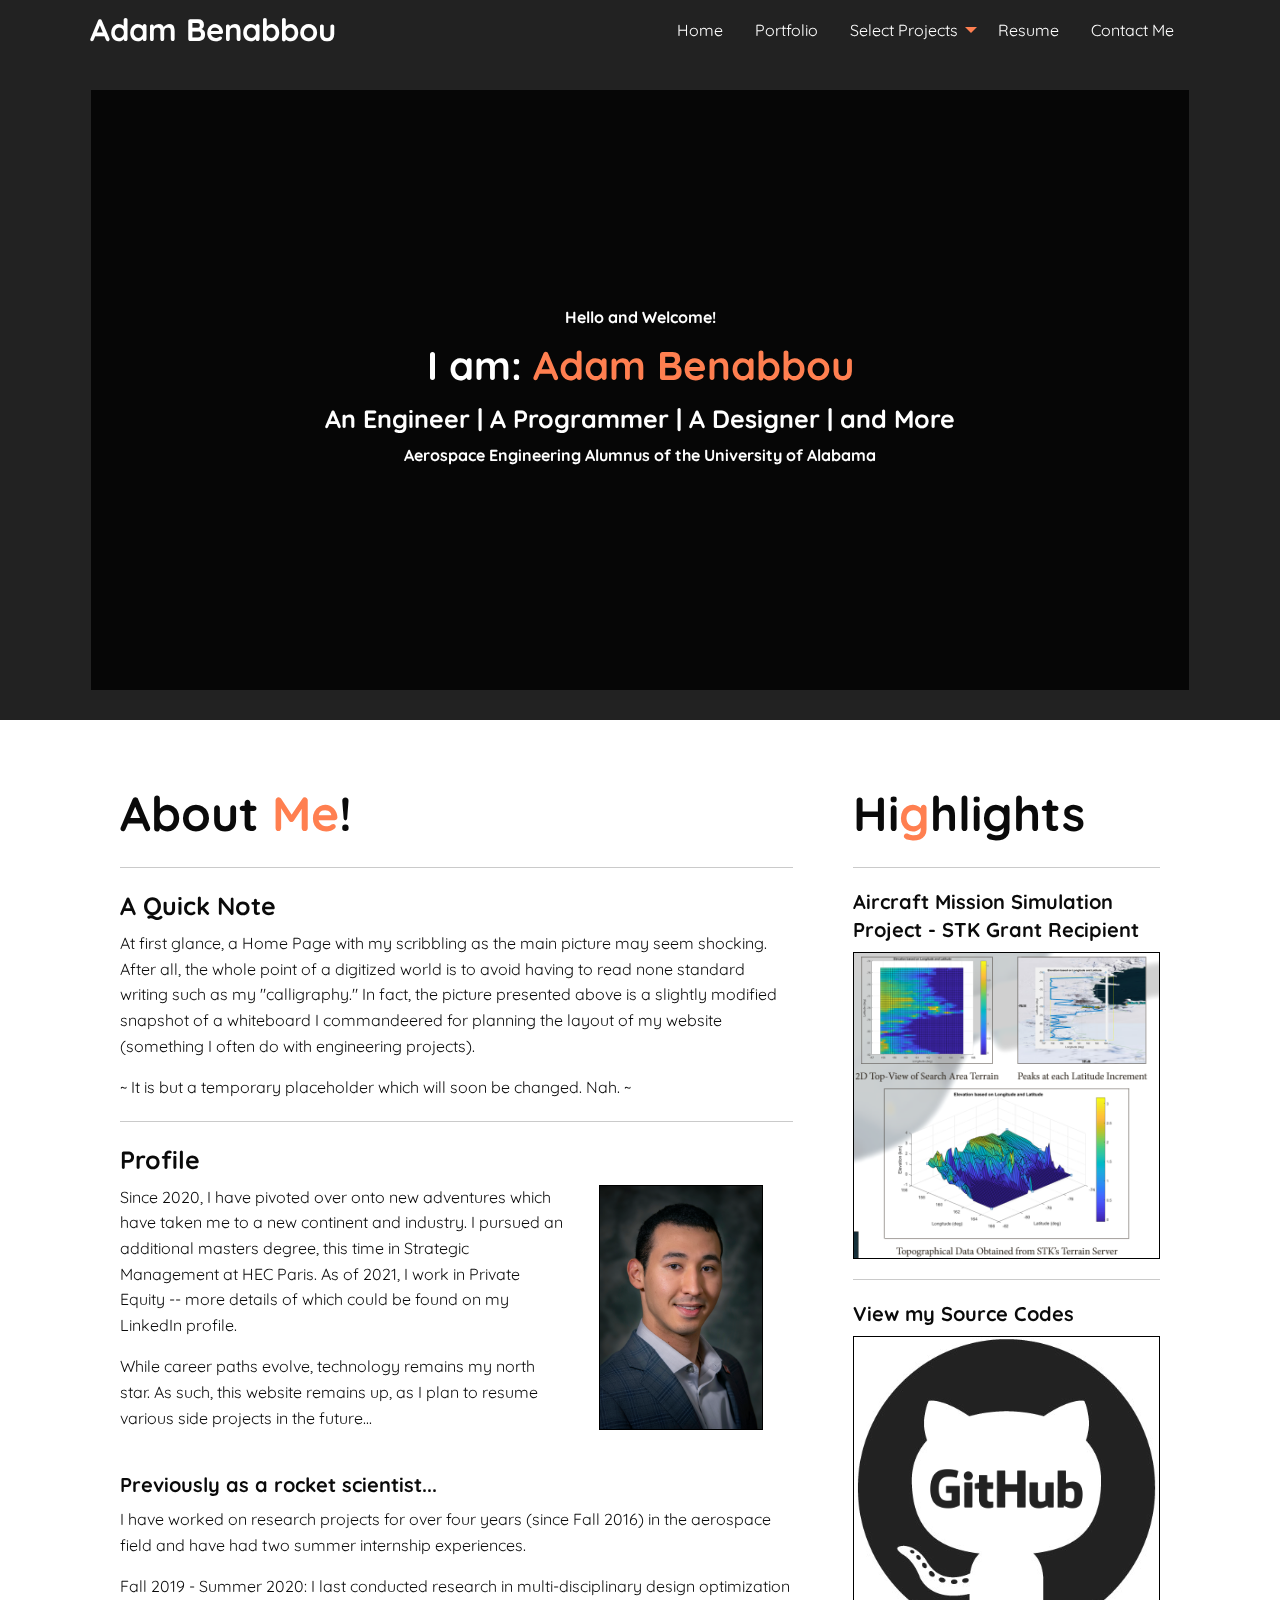
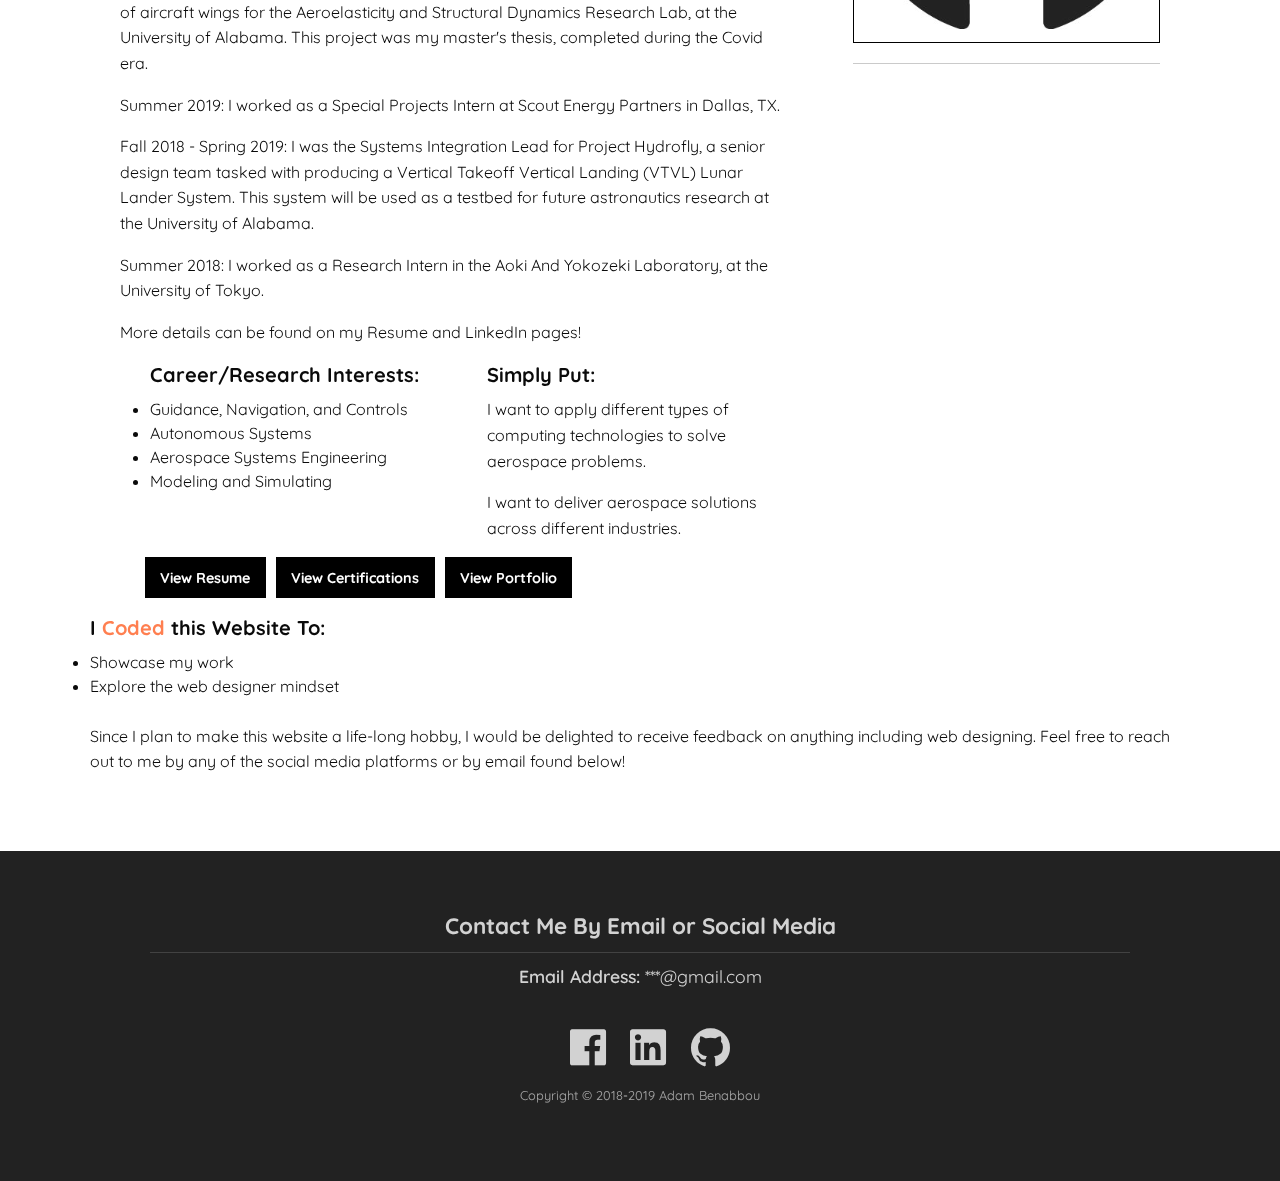
==== commit 9e90263d: "Removed emails (kept placeholders) -" ====
--- a/index.html
+++ b/index.html
@@ -195,7 +195,7 @@
             <div class="wrap" id="temporarymore">
               <h4> Contact Me By Email or Social Media</h4>
               <hr>
-              <a href="mailto:adam.benabb@gmail.com"><span> Email Address: </span>adam.benabb@gmail.com</a>
+              <a href="mailto:***@gmail.com"><span> Email Address: </span>***@gmail.com</a>
             </div>	
 
                 <div class="footer-social">
